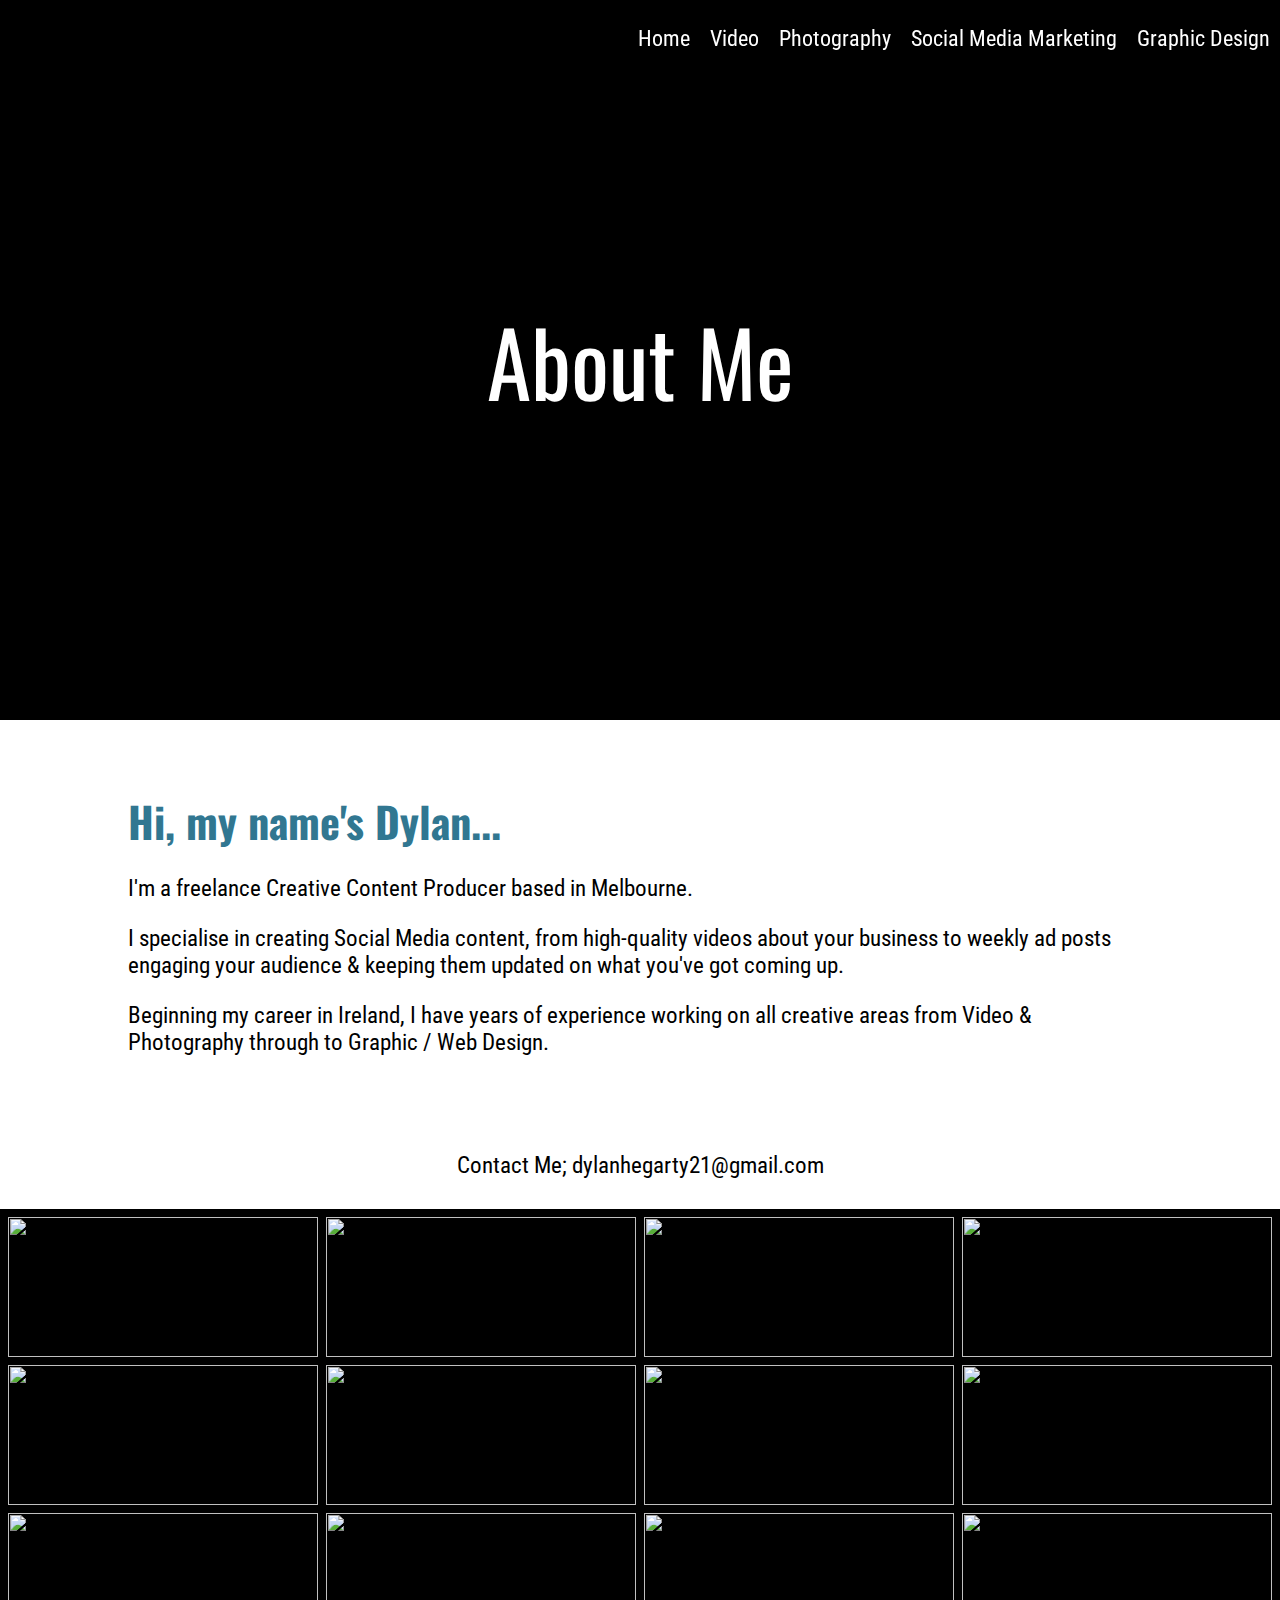
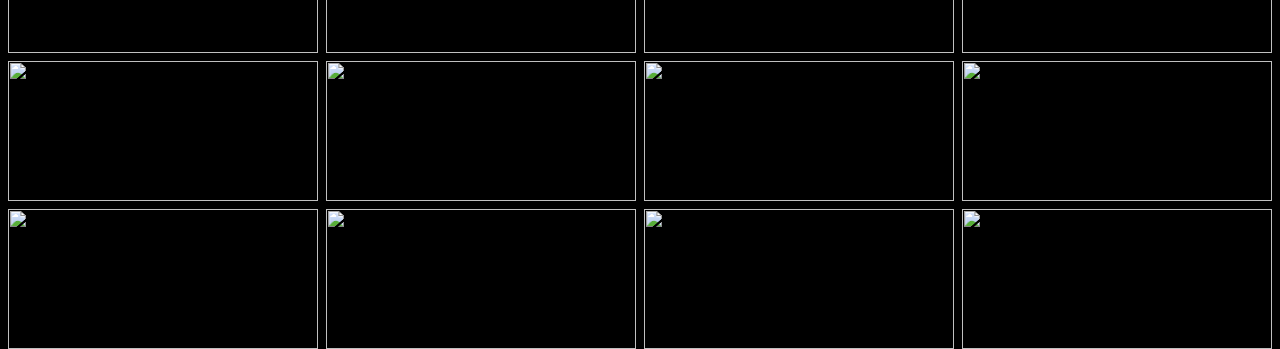
==== about.html @ 9eb3137a "public folder" ====
<html xmlns="http://www.w3.org/1999/xhtml">
<head>
 
     <link rel="apple-touch-icon" sizes="57x57" href="favio/apple-icon-57x57.png">
<link rel="apple-touch-icon" sizes="60x60" href="favio/apple-icon-60x60.png">
<link rel="apple-touch-icon" sizes="72x72" href="favio/apple-icon-72x72.png">
<link rel="apple-touch-icon" sizes="76x76" href="favio/apple-icon-76x76.png">
<link rel="apple-touch-icon" sizes="114x114" href="favio/apple-icon-114x114.png">
<link rel="apple-touch-icon" sizes="120x120" href="favio/apple-icon-120x120.png">
<link rel="apple-touch-icon" sizes="144x144" href="favio/apple-icon-144x144.png">
<link rel="apple-touch-icon" sizes="152x152" href="favio/apple-icon-152x152.png">
<link rel="apple-touch-icon" sizes="180x180" href="favio/apple-icon-180x180.png">
<link rel="icon" type="image/png" sizes="192x192"  href="favio/android-icon-192x192.png">
<link rel="icon" type="image/png" sizes="32x32" href="favio/favicon-32x32.png">
<link rel="icon" type="image/png" sizes="96x96" href="favio/favicon-96x96.png">
<link rel="icon" type="image/png" sizes="16x16" href="favio/favicon-16x16.png">
<link rel="manifest" href="favio/manifest.json">
<meta name="msapplication-TileColor" content="#ffffff">
<meta name="msapplication-TileImage" content="favio/ms-icon-144x144.png">
<meta name="theme-color" content="#ffffff">
    
<script src="http://ajax.googleapis.com/ajax/libs/jquery/1.9.1/jquery.min.js"></script>
 <script src="jslib.js"></script>
    
    
    <link href='https://fonts.googleapis.com/css?family=Source+Sans+Pro:600' rel='stylesheet' type='text/css'>
    <link href='https://fonts.googleapis.com/css?family=Oswald:400,700' rel='stylesheet' type='text/css'>
        <link href='https://fonts.googleapis.com/css?family=Roboto+Condensed:400,700' rel='stylesheet' type='text/css'>
   <link href="https://fonts.googleapis.com/css?family=Fjalla+One|Shadows+Into+Light" rel="stylesheet">
    <link href="https://fonts.googleapis.com/css?family=Francois+One" rel="stylesheet">


    <link href="favicon.ico" rel="shortcut icon" type="image/x-icon" />
    <title>About Me - Dylan Hegarty Melbourne Video / Photography</title>
    <meta name="viewport" content="width=device-width, initial-scale=1.0">
 
 <!--  -->



<link rel="stylesheet" type="text/css" href="subpages.css" />

<meta http-equiv="Content-Type" content="text/html; charset=UTF-8" />

</head>

<body>


<header>
    <nav>
    
        
      
        <ul><a href="graphicdesign.html">Graphic Design</a></ul>
        <ul><a href="socialmedia.html">Social Media Marketing</a></ul>
        <ul><a href="photography.html">Photography</a></ul>
    <ul><a href="video.html">Video</a></ul>
         <ul><a href="index.html">Home</a></ul>
    </nav>
    
    </header>

    
      
    <div class="hero-image" id="hero-image4">
  <div class="hero-text">
    <h7>About Me</h7>
   
  </div>
</div>   
    
       <div id="contentwrapper">
     
     <h3>Hi, my name's Dylan...</h3>
           
          <p>I'm a freelance Creative Content Producer based in Melbourne.</p>
           
           <p>I specialise in creating Social Media content, from high-quality videos about your business to weekly ad posts engaging your audience &amp; keeping them updated on what you've got coming up.</p>
           
           <p>Beginning my career in Ireland, I have years of experience working on all creative areas from Video &amp; Photography through to Graphic / Web Design.</p>
     
 
           <br>
           
           <br>
           
           <!--
           <a href="DylanHegarty2019CV.pdf" download>
  <center><img src="download.png" class="dlow"></center>
</a>
-->
           <br>
           
           <br>
           
           <p class="mid">Contact Me; dylanhegarty21@gmail.com</p>
           
          
           <br>
           
    </div>
    
<div class="rowzz"> 
  <div class="columnzz">
    <img src="gallys/about/5.jpg" style="width:100%">
    <img src="gallys/about/2.jpg" style="width:100%">
    <img src="gallys/about/14.jpg" style="width:100%">
    <img src="gallys/about/12a.jpg" style="width:100%">
   <img src="gallys/about/25.jpg" style="width:100%">
  </div>
  <div class="columnzz">
    <img src="gallys/about/3.jpg" style="width:100%">
    <img src="gallys/about/13.jpg" style="width:100%">
    <img src="gallys/about/12.jpg" style="width:100%">
    
    <img src="gallys/about/19.jpg" style="width:100%">
      <img src="gallys/about/26.jpg" style="width:100%">
  </div>  
  <div class="columnzz">
    <img src="gallys/about/8.jpg" style="width:100%">
    <img src="gallys/about/4.jpg" style="width:100%">
    <img src="gallys/about/24.jpg" style="width:100%">
    <img src="gallys/about/9.jpg" style="width:100%">
    <img src="gallys/about/17.jpg" style="width:100%">
  </div>
  <div class="columnzz">
     <img src="gallys/about/1d.jpg" style="width:100%">
    <img src="gallys/about/27.jpg" style="width:100%">
    <img src="gallys/about/15.jpg" style="width:100%">
        <img src="gallys/about/6a.jpg" style="width:100%">
      <img src="gallys/about/29.jpg" style="width:100%">
  </div>
</div>
    




    
    
    
    
    
    
</body>

</html>
---- subpages.css ----
/* CSS Document */

body{
    margin:0px;
	background: black;
}

#container {
 display: 100%;
    width: 100%;
    background: white;
}


header {
    width: 100%;
 height: 8vw; <!-- using vw is a handier way of it everything responsive -->
    height: 100%;
    position: fixed;
    top:0;
    left:0;
    z-index:100;
    
}

ul {
display: inline-block;
    float: right;
    padding:10px;
    padding-right: 10px;
}



#bannerpic{
	width:100%;
	margin-right:auto;
	margin-left:auto;	
}

.bannerfmm {
	width:100%;
}

.socialimg {
	display: block;
  margin-left: auto;
  margin-right: auto;
  width: 80%;
}

.thumbs {
	width:100%;
    position: relative;
}

#content {
    width: 70%;
    height: 100%;
    background: white;
    	margin-right:auto;
	margin-left:auto;
    padding-top: 2.5vw;
    
}

.mySlides {display:none;}
.Slides {display:none;}
.Sliders {display:none;
margin: auto;


  padding: 10px;}

#albums {
display: block;
    margin-left: auto;
    margin-right: auto;
    width: 80%;
    text-align: center;
}


.videowrapper {
    position: relative;
	padding-bottom: 53.25%; /* 16:9 */
	padding-top: 30px;
	height: 0;
    overflow: hidden;
}
.videowrapper iframe {
	position: absolute;
	top: 0;
	left: 0;
	width: 100%;
	height: 100%;
}


.button5 {
    background-color: white;
    color: black;
    border: 2px solid #555555;
}

.button5:hover {
    background-color: #555555;
    color: white;
}

.button {
    background-color: #4CAF50; /* Green */
    border: 2px solid white;
    border-radius: 3px;
    color: white;
    padding: 16px 32px;
    text-align: center;
    text-decoration: none;
    display: inline-block;
    font-size: 16px;
    margin: 4px 2px;
    -webkit-transition-duration: 0.4s; /* Safari */
    transition-duration: 0.4s;
    cursor: pointer;
}


.dlow{
 width: 20%;   
}

.dlow:hover {
  transform: scale(1.1); /* (150% zoom - Note: if the zoom is too large, it will go outside of the viewport) */
}


p {
 color: black;   
    font-family: 'Roboto Condensed', sans-serif;
    font-size: 1.8vw;
    
}

p.white {
    padding-left: 11%;
    padding-right: 11%;
    color: white;   
    font-family: 'Roboto Condensed', sans-serif;
    font-size: 1.8vw;
    text-align: center;
}

p.mid {
 display: block;
    margin: 0 auto;
    text-align: center;
}

.duties {
 color: #1b4b85;   
    font-family: 'Roboto Condensed', sans-serif;
    font-size: 1.8vw;
}

.duties2 {
 color: #1b4b85;   
    font-family: 'Roboto Condensed', sans-serif;
    font-size: 1.8vw;
}

h1 {
    
    color: Turquoise;
    font-size: 6.5vw;
    font-family: 'oswald';
    margin: 0px;
    padding-top: 1.5vw;
    
}

h2 {
    
    color: white;
    font-size: 4.3vw;
    font-family: 'Roboto Condensed';
    margin: 0px;
    padding-top: 1.5vw;
    
}

h3 {
    
    color: #317791;
    font-size: 3.3vw;
    font-family: 'oswald';
    margin: 0px;
    padding-top: 1.5vw;
    
}

h4 {
    
    color: white;
    font-size: 3.3vw;
    font-family: 'oswald';
    margin: 0px;
    padding-top: 1.5vw;
    
}

h5 {
    text-align: center;
    color: white;
    font-size: 2vw;
    font-family: 'oswald';
    margin: 0px;
     
    
}

h7 {
    text-align: center;
    color: white;
    font-size: 7vw;
    font-family: 'oswald';
    margin: 0px;
     
    
}


a {
    
    font-family: 'Roboto Condensed', sans-serif;
    font-size: 1.7vw;
    color: white;
    text-decoration: none;
}


a:hover {
 
    color: #4682B4;
}



#introwrapper{
    height: 60vw;
    background-color: #231d21;
}

#contentwrapper{
    width:auto;
    padding: 4% 10% 1% 10%;
    color: white;
    background-color: white;
}

 

#gally{
    width: 55%;
    margin: auto;

  padding: 10px;
}

#vidya{
    width: 70%;
    margin: auto;

  padding: 10px;
}


#secondarywrapper{
    width:auto;
    padding: 4% 10% 1% 10%;
    color: white;
    background-color: #0e0e0e;
}


.boxes{
    width: 100%;
    height: 100%;
    background: blue;
    /*add flexbox style */
    display: flex;
    
}

.box {
width: 50%;
height: 15%;
 background: yellow;
margin: 20px;
    box-sizing: border-box;
    font-size: 50px;
}

#b1 {

background: yellow;

}

* {
  box-sizing: border-box;
}



.row {
  display: -ms-flexbox; /* IE10 */
  display: flex;
  -ms-flex-wrap: wrap; /* IE10 */
  flex-wrap: wrap;
  padding: 0 4px;
}

.image {
  opacity: 1;
  display: block;
  width: 100%;
  height: auto;
  transition: .5s ease;
  backface-visibility: hidden;
}

.text {

  color: white;
    font-family: 'oswald';
  font-size: 2.1vw;
 
}

.middle {
    
  transition: .5s ease;
  opacity: 0;
  position: absolute;
  top: 50%;
  left: 50%;
  transform: translate(-50%, -50%);
  -ms-transform: translate(-50%, -50%);
  text-align: center;
}

.link:hover .image {
  opacity: 0.3;
}

.link:hover .middle {
  opacity: 1;
}

.link:hover .link {
  opacity: 0.6;
}

.link {
 background-color: #3b3c3b;
  position: relative;
  width: 100%;
}

/* Create four equal columns that sits next to each other */
.column {
  -ms-flex: 50%; /* IE10 */
  flex: 50%;
  max-width: 50%;
  padding: 0 1px;
}

.column img {
  margin-top: 8px;
  vertical-align: middle;
  width: 100%;
}

/* Responsive layout - makes a two column-layout instead of four columns */
@media screen and (max-width: 800px) {
  .column {
    -ms-flex: 50%;
    flex: 50%;
    max-width: 50%;
  }
}

/* Responsive layout - makes the two columns stack on top of each other instead of next to each other */
@media screen and (max-width: 600px) {
  .column {
    -ms-flex: 100%;
    flex: 100%;
    max-width: 100%;
  }
}

hr {
    border: 0;
    height: 1px;
    background-image: linear-gradient(to right, rgba(0, 0, 0, 0), rgba(0, 0, 0, 0.75), rgba(0, 0, 0, 0));
}

.center {
  display: block;
  margin-left: auto;
  margin-right: auto;
  width: 60%;
}


.thumbnail {
  max-width: 40%;
    width: 22%;
    margin: 0 auto;
}

.thumbnails {
  max-width: 40%;
    width: 30%;
    margin: 0 auto;
    padding-right: 20px;
}

.middog{
    margin: auto;
  width: 100%;
 
  padding: 10px;
    text-align: center;
}

.italic { font-style: italic; }
.small { font-size: 0.8em; }

/** LIGHTBOX MARKUP **/

.lightbox {
	/** Default lightbox to hidden */
	display: none;

	/** Position and style */
	position: fixed;
	z-index: 999;
	width: 100%;
	height: 100%;
	text-align: center;
	top: 0;
	left: 0;
	background: rgba(0,0,0,0.8);
}

.lightbox img {
	/** Pad the lightbox image */
	max-width: 90%;
	max-height: 80%;
	margin-top: 2%;
}

.lightbox:target {
	/** Remove default browser outline */
	outline: none;

	/** Unhide lightbox **/
	display: block;
}



* {
  box-sizing: border-box;
}



/* Center website */
 



.rowo {
 
}

/* Add padding BETWEEN each column */
.rowo,
.rowo > .collo {
  padding: 8px;
}

/* Create four equal columns that floats next to each other */
.collo {
  float: left;
  width: 45%;
}

/* Clear floats after rows */ 
.rowo:after {
  content: "";
  display: table;
  clear: both;
}

/* Content */
.contentio {

  padding: 5px;
}

/* Responsive layout - makes a two column-layout instead of four columns */
@media screen and (max-width: 900px) {
  .collo {
    width: 50%;
  }
}

/* Responsive layout - makes the two columns stack on top of each other instead of next to each other */
@media screen and (max-width: 600px) {
  .collo {
    width: 100%;
  }
}






/* The hero image */
.hero-image {


  /* Set a specific height */
  height: 80%;

  /* Position and center the image to scale nicely on all screens */
  background-position: center;
  background-repeat: no-repeat;
  background-size: cover;
  position: relative;
}

#hero-image2 {
  background-image: linear-gradient(rgba(0, 0, 0, 0.6), rgba(0, 0, 0, 0.5)), url(heads/photo.jpg);

}

#hero-image1 {
  background-image: linear-gradient(rgba(0, 0, 0, 0.4), rgba(0, 0, 0, 0.2)), url(heads/video.jpg);

}

#hero-image3 {
  background-image: linear-gradient(rgba(0, 0, 0, 0.4), rgba(0, 0, 0, 0.2)), url(heads/social3.jpg);

}

#hero-image4 {
  background-image: linear-gradient(rgba(0, 0, 0, 0.4), rgba(0, 0, 0, 0.2)), url(heads/about6.jpg);

}

#hero-image6 {
  background-image: linear-gradient(rgba(0, 0, 0, 0.4), rgba(0, 0, 0, 0.2)), url(heads/graphics.jpg);

}


/* Place text in the middle of the image */
.hero-text {
  text-align: center;
  position: absolute;
  top: 50%;
  left: 50%;
  transform: translate(-50%, -50%);
  color: white;
}






@media only screen and (max-width: 990px) {
  a {
    
    font-family: 'Roboto Condensed', sans-serif;
    font-size: 2.2vw;
    color: white;
    text-decoration: none;
}
}

.tmnt{
    
    width: 60%;
}



* {
  box-sizing: border-box;
}

body {
  margin: 0;

}


.rowzz {
    background-color: black;
  display: -ms-flexbox; /* IE10 */
  display: flex;
  -ms-flex-wrap: wrap; /* IE10 */
  flex-wrap: wrap;
  padding: 0 4px;
}

/* Create four equal columns that sits next to each other */
.columnzz {
  -ms-flex: 25%; /* IE10 */
  flex: 25%;
  max-width: 25%;
  padding: 0 4px;
}

.columnzz img {
  margin-top: 8px;
  vertical-align: middle;
  width: 100%;
}

/* Responsive layout - makes a two column-layout instead of four columns */
@media screen and (max-width: 800px) {
  .columnzz {
    -ms-flex: 50%;
    flex: 50%;
    max-width: 50%;
  }
}

/* Responsive layout - makes the two columns stack on top of each other instead of next to each other */
@media screen and (max-width: 600px) {
  .columnzz {
    -ms-flex: 100%;
    flex: 100%;
    max-width: 100%;
  }
}
 

@media screen and (max-width: 600px) {
  h7 {
    font-size: 11vw;
  }
}



@media screen and (max-width: 1000px) {
  h7 {
    font-size: 9vw;
  }
    
    
}


@media only screen and (max-width: 768px) {
  a {
    
    font-family: 'Roboto Condensed', sans-serif;
    font-size: 2.2vw;
    color: white;
    text-decoration: none;
}
    p {
 color: black;   
    font-family: 'Roboto Condensed', sans-serif;
    font-size: 3.5vw;
        line-height: 140%;
    
}

p.white {
    padding-left: 11%;
    padding-right: 11%;
    color: white;   
    font-family: 'Roboto Condensed', sans-serif;
    font-size: 3vw;
    text-align: center;
}
    
    .text {

  color: white;
    font-family: 'oswald';
  font-size: 4.9vw;
 
}
    
    .center {
  display: block;
  margin-left: auto;
  margin-right: auto;
  width: 100%;
}
    
    #gally{
    width: 95%;
    margin: auto;

  padding: 10px;
}
    
    #vidya{
    width: 100%;
    margin: auto;

  padding: 1px;
}
    
  .thumbnail {
  max-width: 40%;
    width: 50%;
    margin: 0 auto;
}
    
    .thumbnails {
  max-width: 48%;
    width: 450%;
    margin: 0 auto;
    padding-right: 20px;
}
    
       .tmnt{
    
    width: 90%;
}
    
    .dlow{
 width: 50%;   
}
 
    
}

@media only screen and (max-width: 608px) {
    h5 {
    text-align: center;
    color: white;
    font-size: 4vw;
    font-family: 'oswald';
    margin: 0px;
     
    
}
    h4 {
    
    color: white;
    font-size: 6.3vw;
    font-family: 'oswald';
    margin: 0px;
    padding-top: 1vw;
    
}
    
    h3 {
    
    color: #317791;
    font-size: 6.3vw;
    font-family: 'oswald';
    margin: 0px;
    padding-top: 1.5vw;
    
}
    
 
    
}
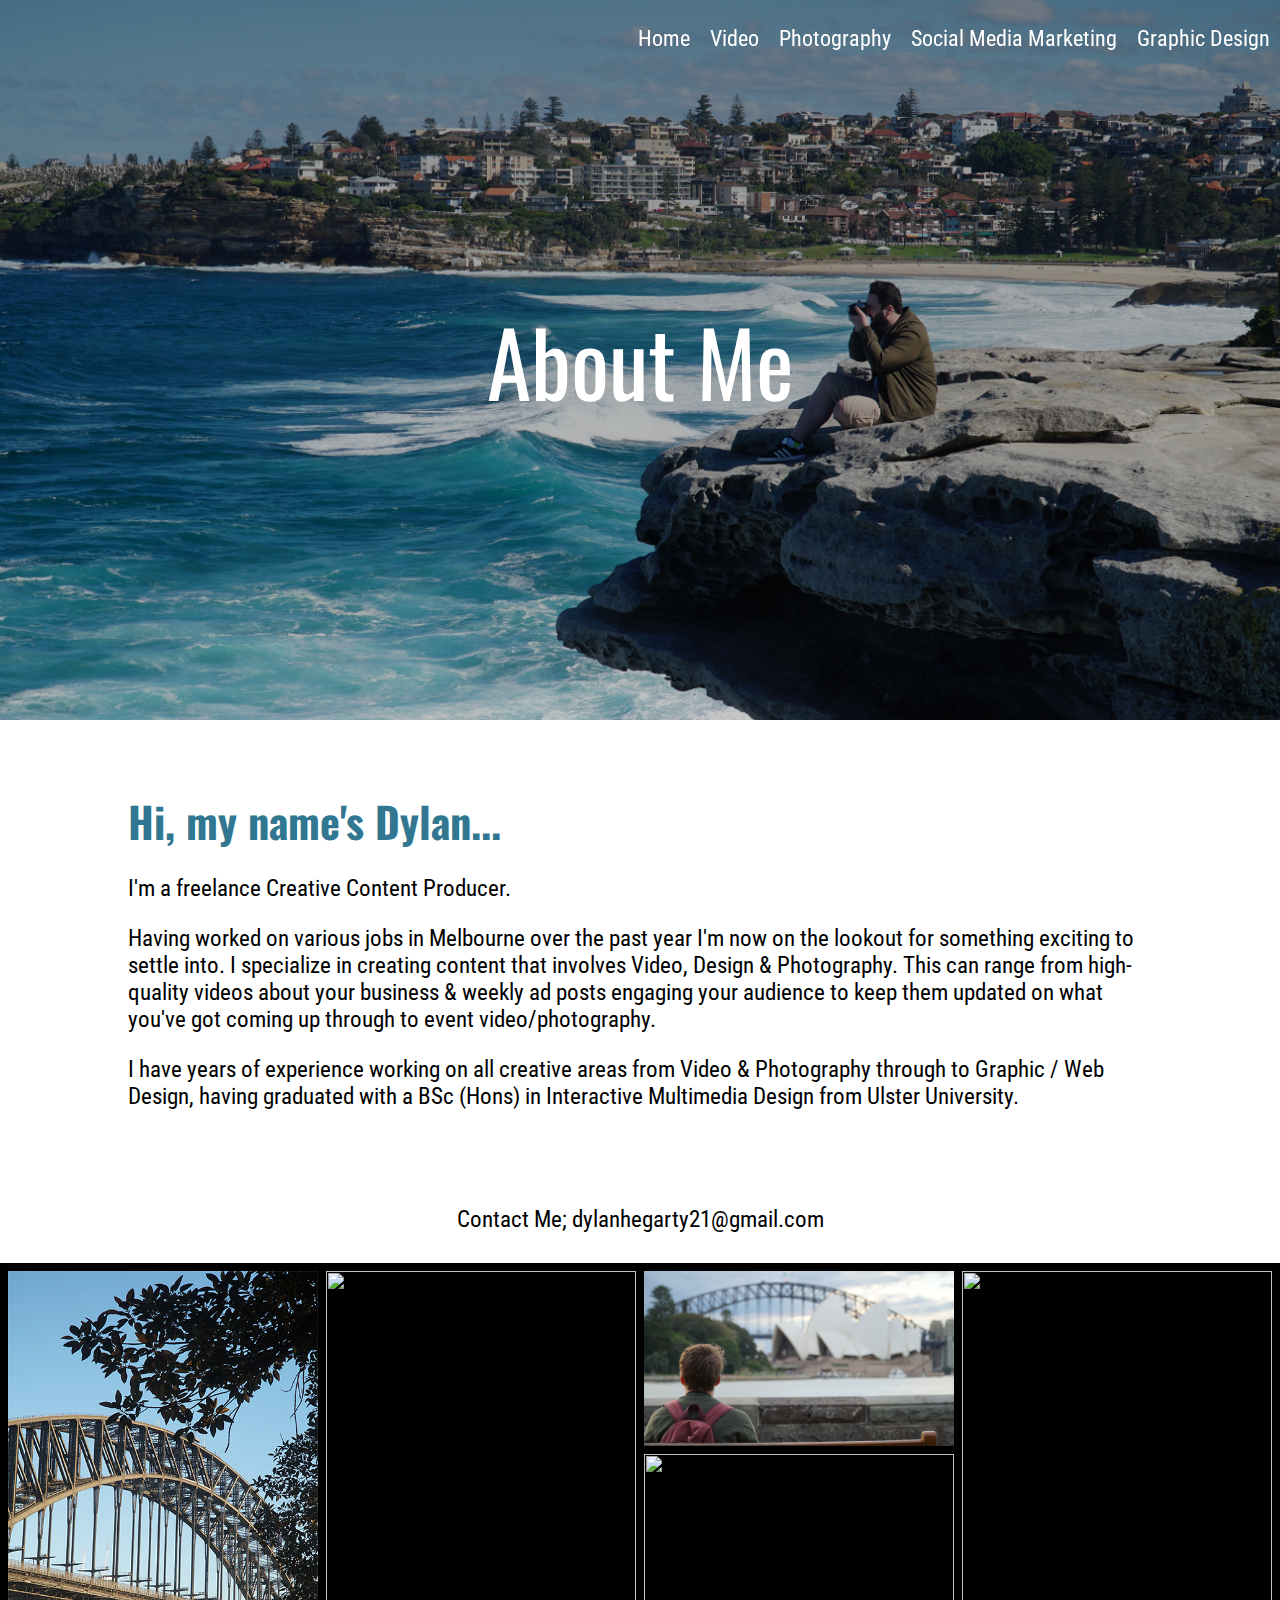
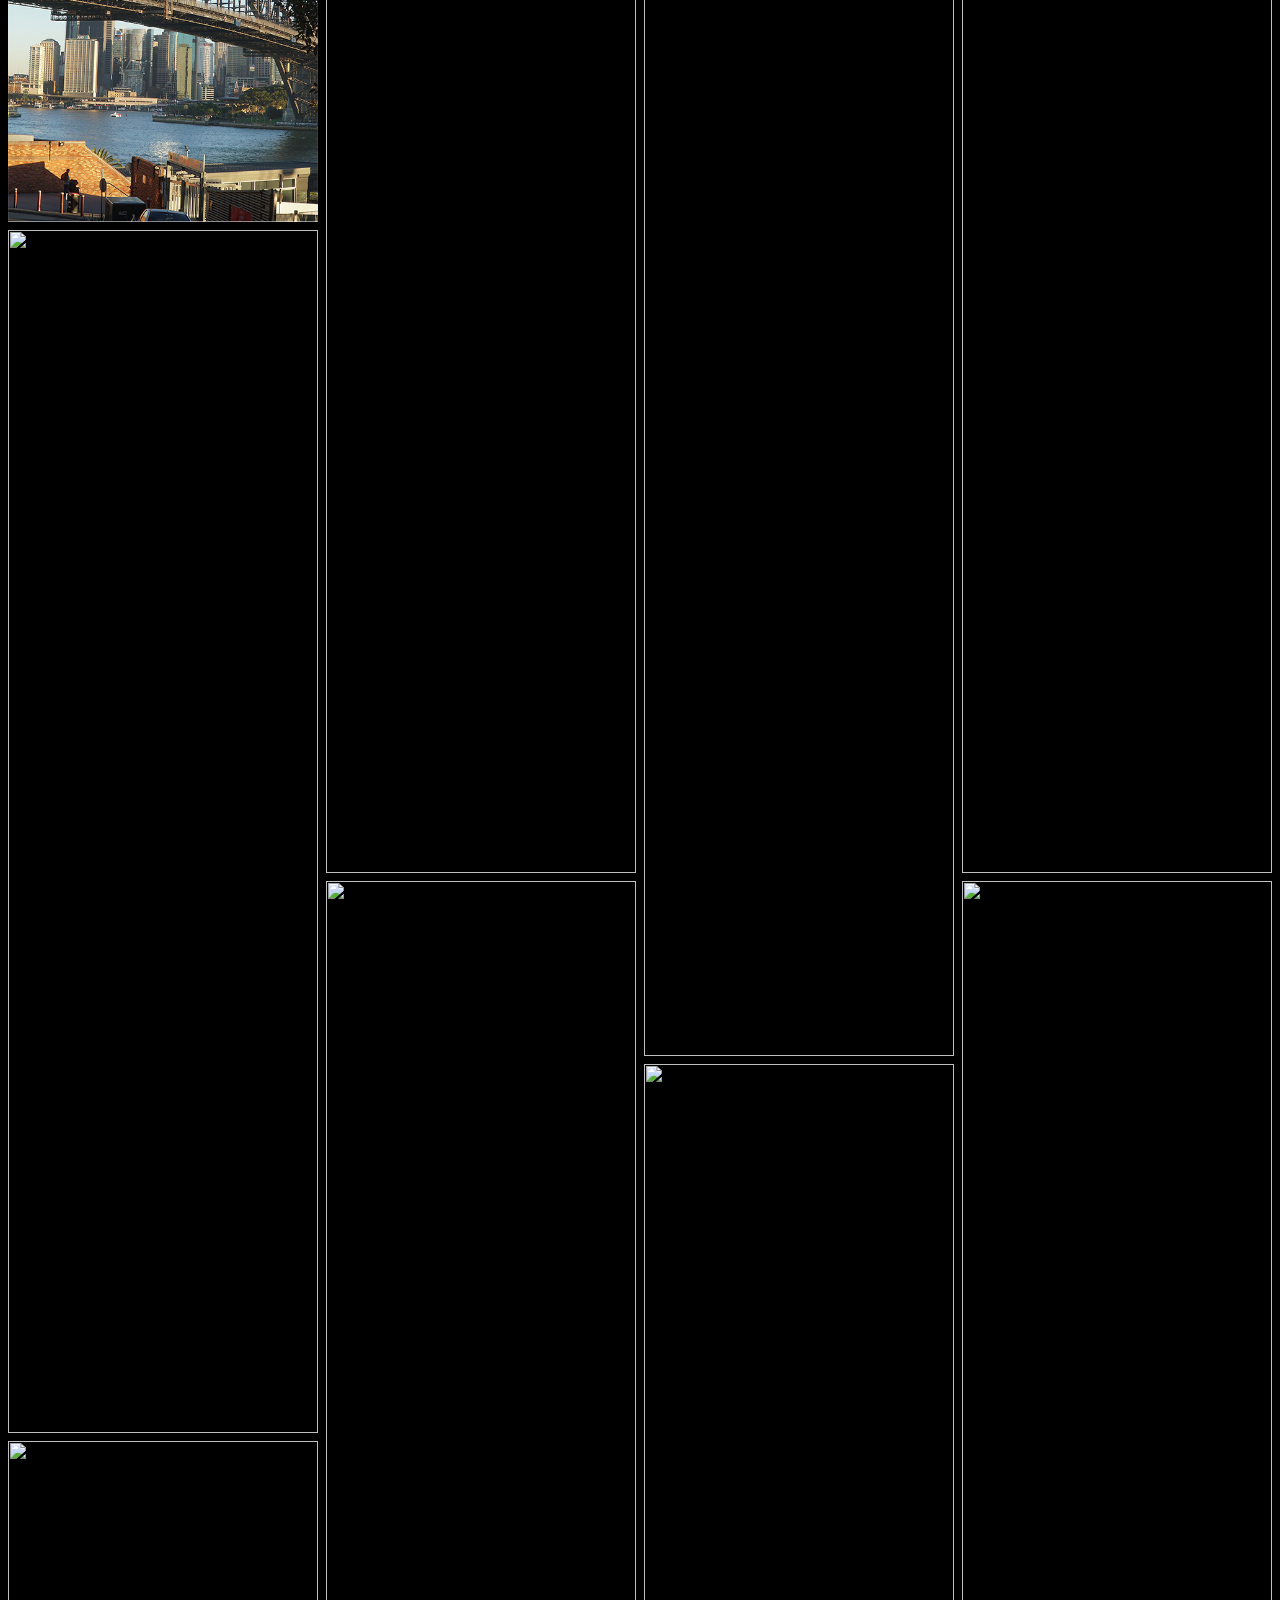
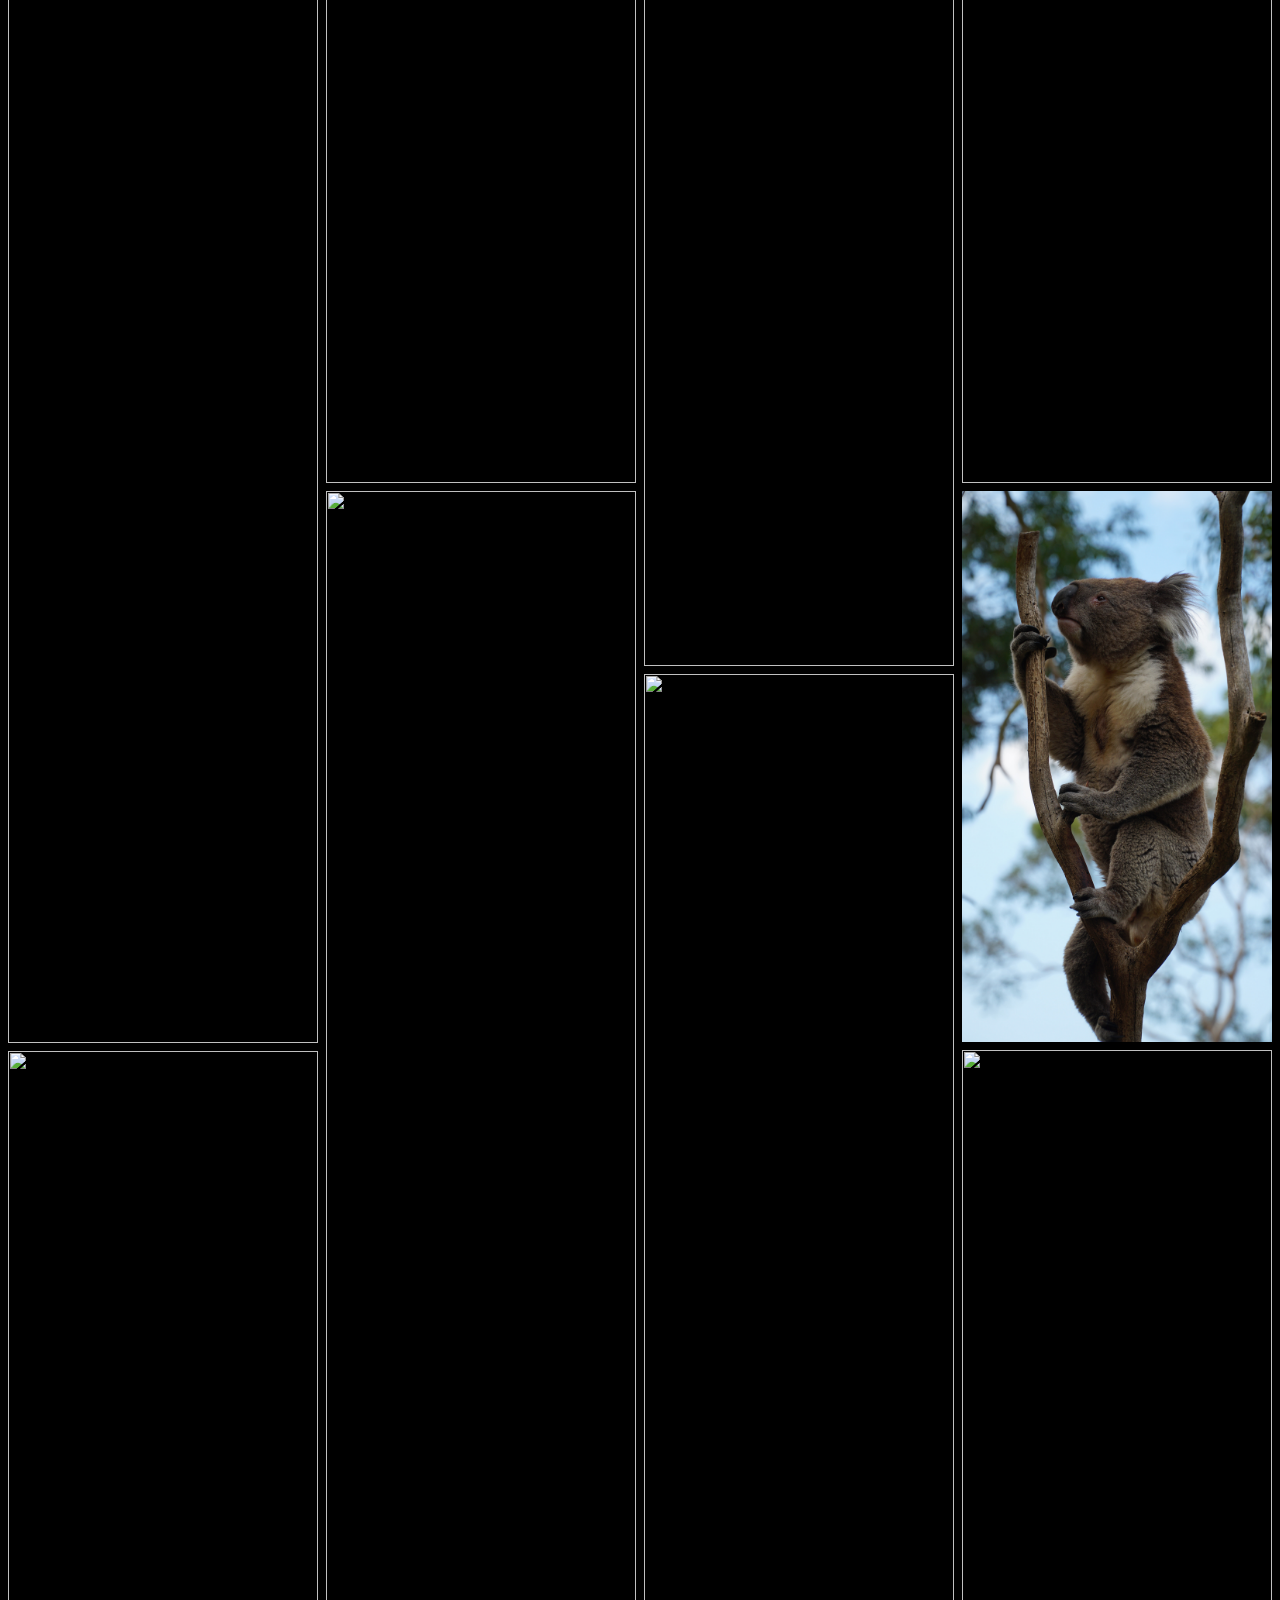
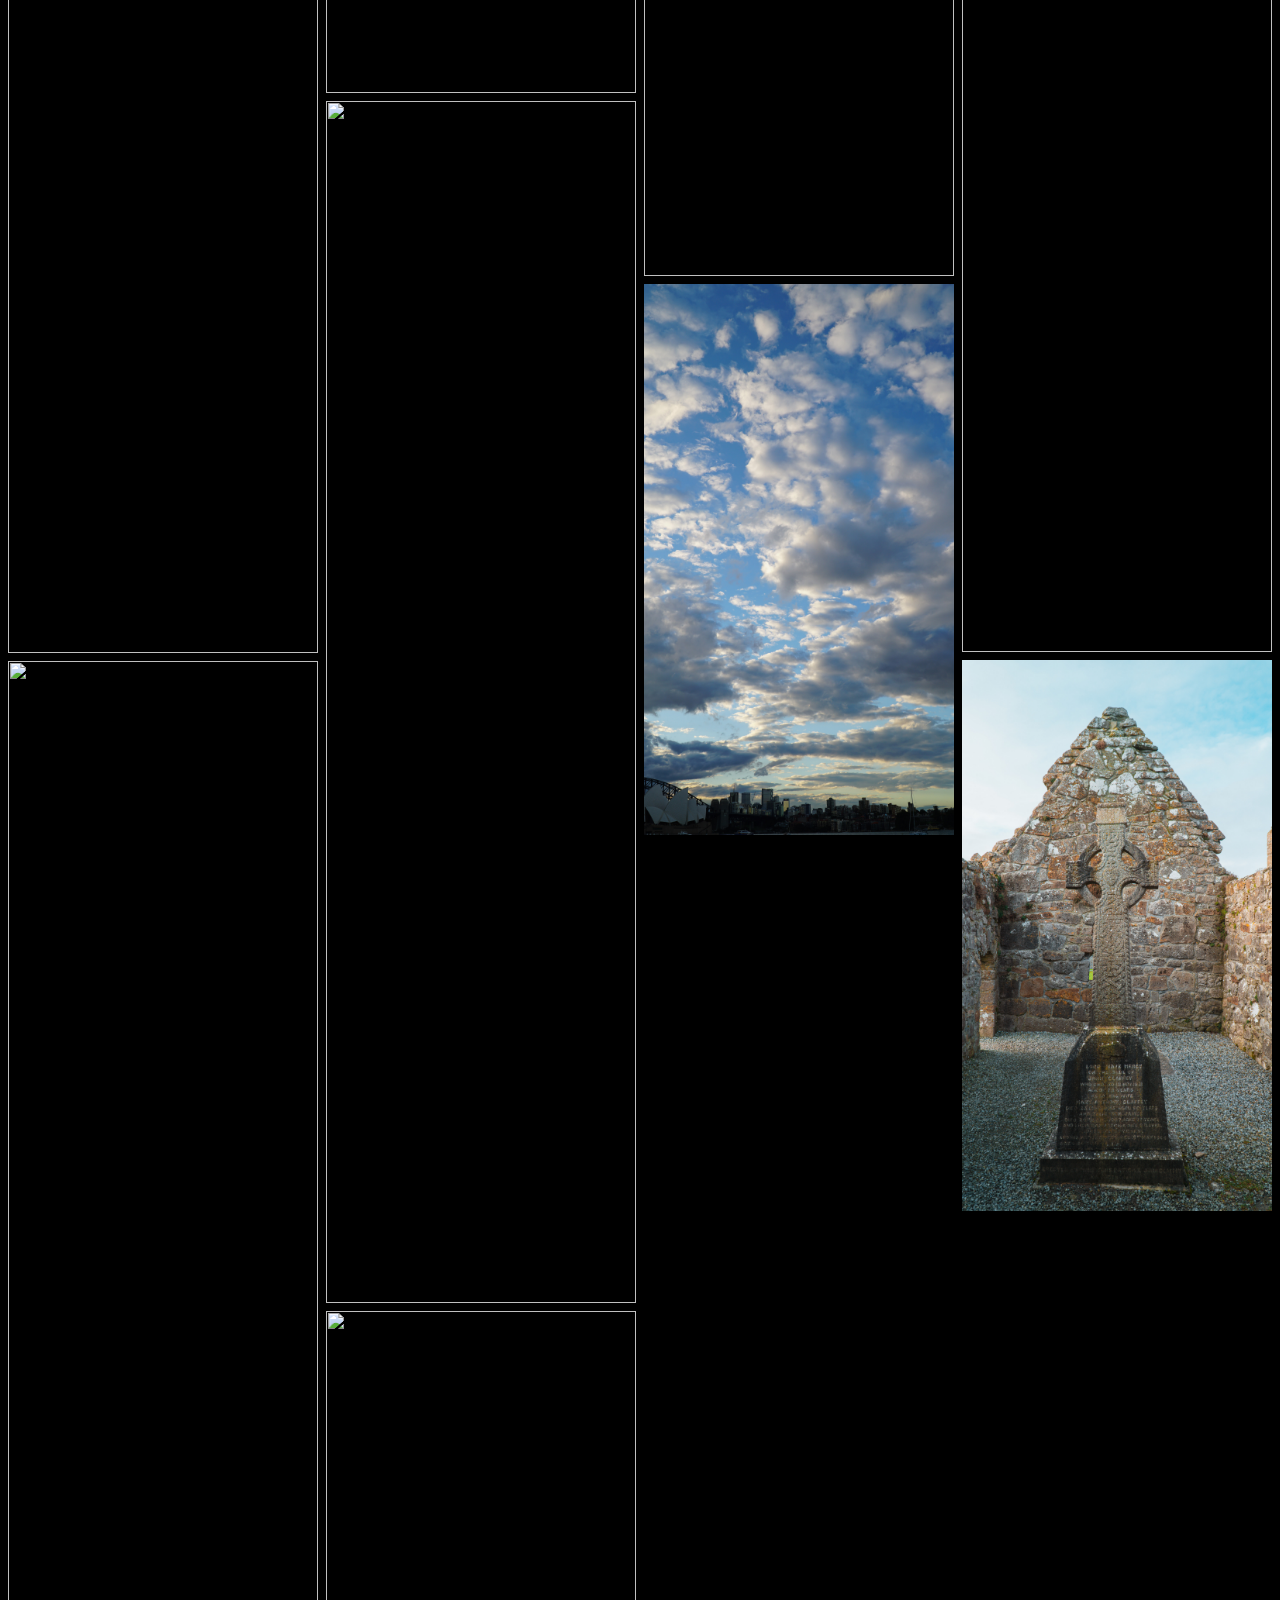
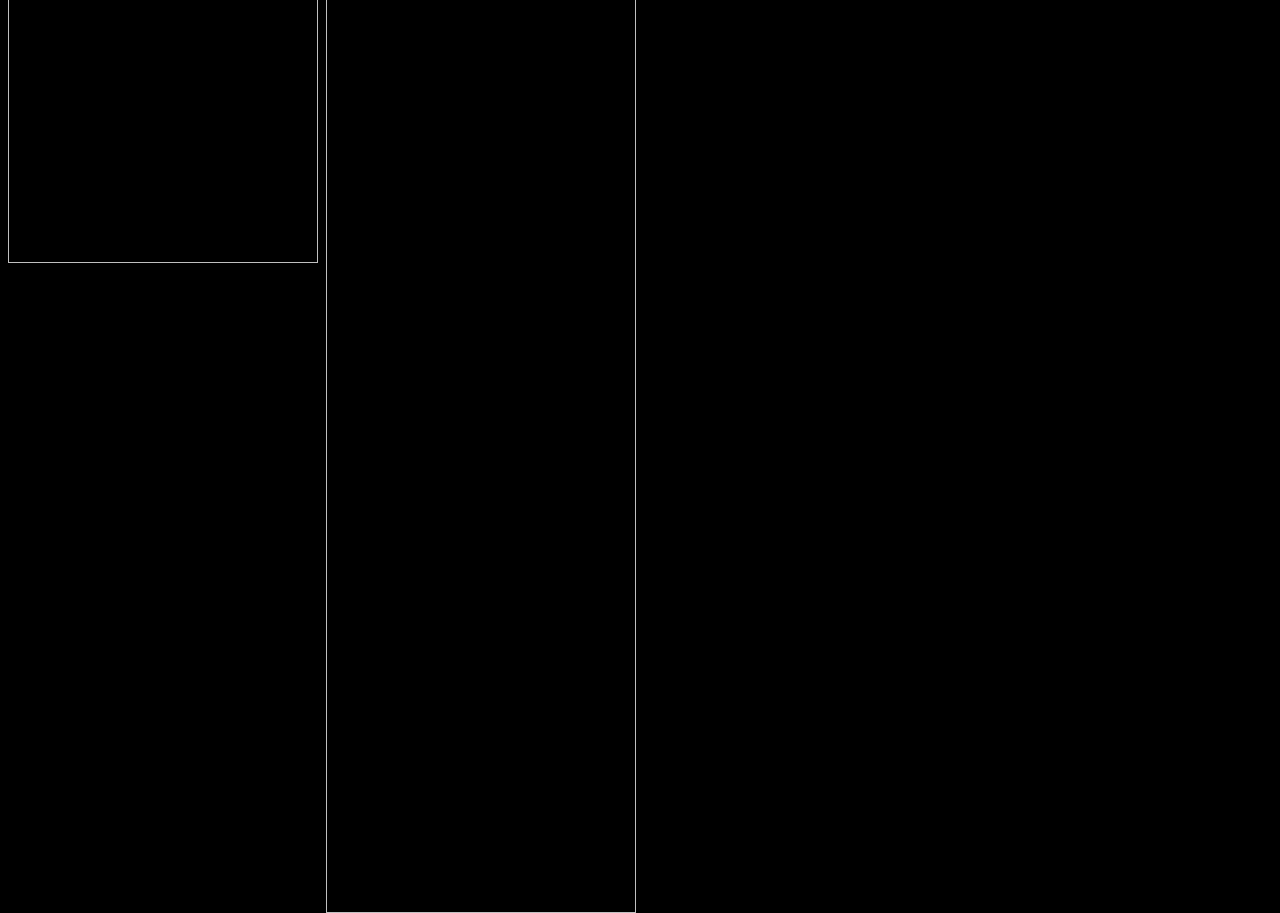
==== commit cff9cef9: "Add files via upload" ====
--- a/about.html
+++ b/about.html
@@ -74,11 +74,11 @@
      
      <h3>Hi, my name's Dylan...</h3>
            
-          <p>I'm a freelance Creative Content Producer based in Melbourne.</p>
+          <p>I'm a freelance Creative Content Producer.</p>
            
-           <p>I specialise in creating Social Media content, from high-quality videos about your business to weekly ad posts engaging your audience &amp; keeping them updated on what you've got coming up.</p>
+           <p>Having worked on various jobs in Melbourne over the past year I'm now on the lookout for something exciting to settle into. I specialize in creating content that involves Video, Design &amp; Photography. This can range from high-quality videos about your business &amp; weekly ad posts engaging your audience to keep them updated on what you've got coming up through to event video/photography.</p>
            
-           <p>Beginning my career in Ireland, I have years of experience working on all creative areas from Video &amp; Photography through to Graphic / Web Design.</p>
+           <p>I have years of experience working on all creative areas from Video &amp; Photography through to Graphic / Web Design, having graduated with a BSc (Hons) in Interactive Multimedia Design from Ulster University.</p>
      
  
            <br>
